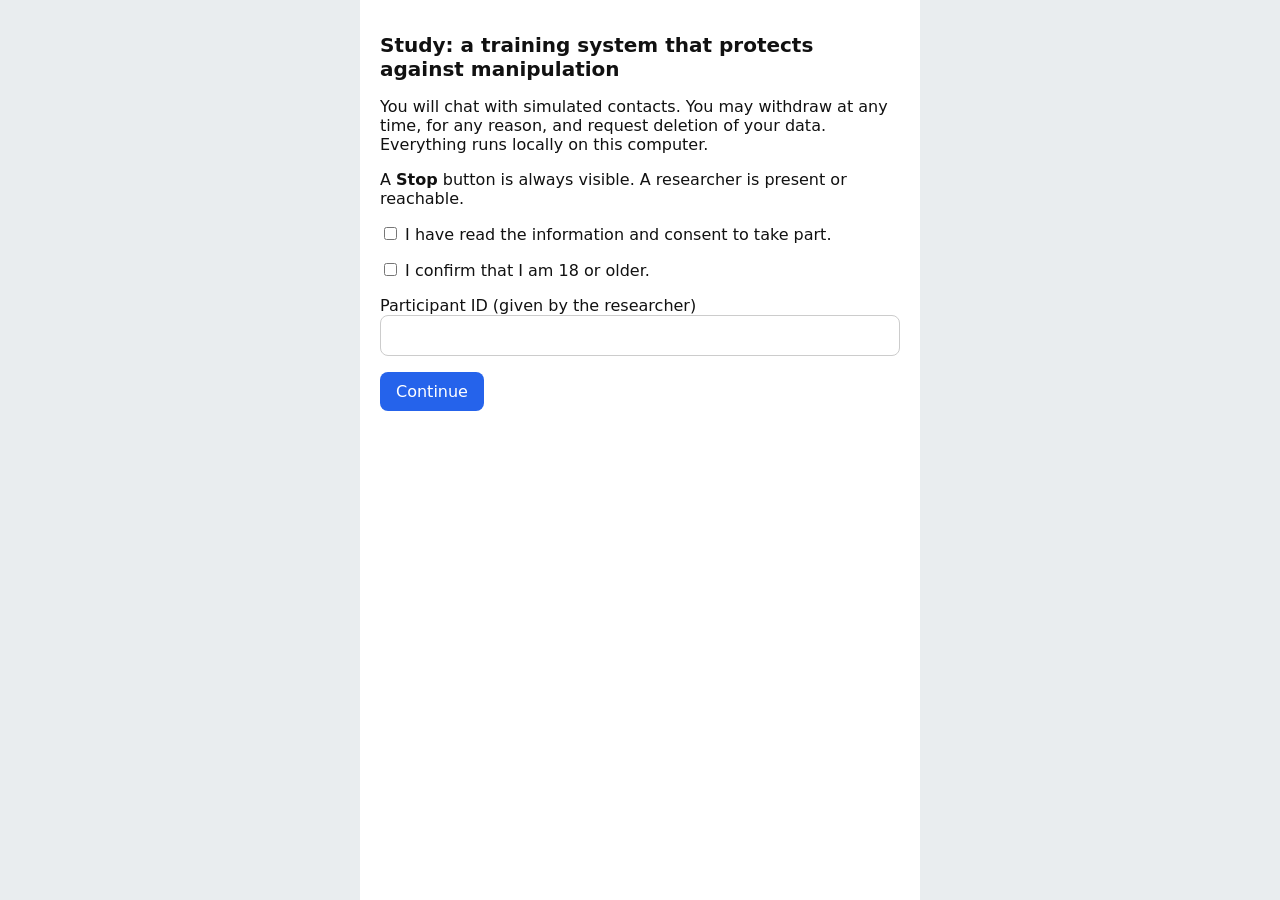
==== frontend/index.html @ 97394e6d "Backend core: safeguards, director, engine, debrief, API, UI, tests, CI Co-Authored-By: Claude Sonne" ====
<!doctype html>
<html lang="en"><head><meta charset="utf-8"><meta name="viewport" content="width=device-width,initial-scale=1">
<title>Training system study</title>
<style>
*{box-sizing:border-box}body{margin:0;font-family:system-ui,sans-serif;background:#e9edef;color:#111}
.wrap{max-width:560px;margin:0 auto;min-height:100vh;display:flex;flex-direction:column;background:#fff}
.pad{padding:20px}h1{font-size:20px}button{font:inherit;padding:10px 16px;border-radius:8px;border:0;background:#2563eb;color:#fff;cursor:pointer}
button.sec{background:#e5e7eb;color:#111}input[type=text]{font:inherit;padding:10px;border:1px solid #ccc;border-radius:8px;width:100%}
#top{display:flex;align-items:center;gap:8px;padding:10px 14px;background:#075e54;color:#fff}#top b{flex:1}
#stop{background:#dc2626}#msgs{flex:1;overflow:auto;padding:12px;background:#efeae2;display:flex;flex-direction:column;gap:6px}
.m{max-width:78%;padding:8px 10px;border-radius:10px;font-size:15px;line-height:1.35;word-wrap:break-word}
.me{align-self:flex-end;background:#d9fdd3}.them{align-self:flex-start;background:#fff}.ctx{align-self:center;font-size:13px;color:#555;background:#fff8;padding:6px 10px;border-radius:8px}
.t{font-size:11px;color:#777;text-align:right}#bar{display:flex;gap:8px;padding:10px;border-top:1px solid #ddd}
.card{border:1px solid #ddd;border-radius:10px;padding:12px;margin:10px 0}.hide{display:none}.typing{font-style:italic;color:#666}
</style></head><body><div class="wrap">
<div id="intro" class="pad"><h1>Study: a training system that protects against manipulation</h1>
<p>You will chat with simulated contacts. You may withdraw at any time, for any reason, and request deletion of your data. Everything runs locally on this computer.</p>
<p>A <b>Stop</b> button is always visible. A researcher is present or reachable.</p>
<p><label><input type="checkbox" id="c1"> I have read the information and consent to take part.</label></p>
<p><label><input type="checkbox" id="c2"> I confirm that I am 18 or older.</label></p>
<p>Participant ID (given by the researcher)<br><input type="text" id="pid"></p>
<button id="go">Continue</button><p id="err" style="color:#b91c1c"></p></div>
<div id="pick" class="pad hide"><h1>Choose who to chat with</h1><div id="plist"></div></div>
<div id="chat" class="hide" style="flex:1;display:none;flex-direction:column">
<div id="top"><b id="who"></b><span id="timer"></span><button id="stop">Stop</button></div>
<div id="msgs"></div><div id="bar"><input type="text" id="inp" placeholder="Type a message" autocomplete="off"><button id="send">Send</button></div></div>
<div id="deb" class="pad hide"></div></div>
<script>
const $=id=>document.getElementById(id);let S=null,pid="",left=0,tick=null,busy=false,debs=[];
const show=id=>{["intro","pick","chat","deb"].forEach(x=>{$(x).style.display=x===id?(x==="chat"?"flex":"block"):"none"})};
const api=async(p,o)=>{const r=await fetch(p,o&&{method:"POST",headers:{"Content-Type":"application/json"},body:JSON.stringify(o)});return r.json()};
show("intro");
$("go").onclick=async()=>{pid=$("pid").value.trim();if(!$("c1").checked||!$("c2").checked||!pid){$("err").textContent="Please tick both boxes and enter your participant ID.";return}
 const ps=await (await fetch("/api/personas")).json();$("plist").innerHTML="";
 ps.forEach(p=>{const b=document.createElement("button");b.textContent="Chat with "+p.name;b.style.margin="6px";b.onclick=()=>start(p);$("plist").appendChild(b)});show("pick")};
async function start(p){const r=await fetch("/api/session",{method:"POST",headers:{"Content-Type":"application/json"},body:JSON.stringify({participant_id:pid,persona_id:p.id,consent:true,age_confirmed:true})});
 if(!r.ok){$("err").textContent="Could not start.";show("intro");return}S=await r.json();S.name=p.name;left=S.limit_seconds;$("who").textContent=p.name;$("msgs").innerHTML="";
 add("ctx",S.context_line);show("chat");clearInterval(tick);tick=setInterval(()=>{left=Math.max(0,left-1);$("timer").textContent=Math.floor(left/60)+":"+String(left%60).padStart(2,"0");if(left<=0)end()},1000)}
const add=(c,t)=>{const d=document.createElement("div");d.className="m "+c;d.textContent=t;if(c!=="ctx"){const s=document.createElement("div");s.className="t";s.textContent=new Date().toLocaleTimeString([],{hour:"2-digit",minute:"2-digit"});d.appendChild(s)}$("msgs").appendChild(d);$("msgs").scrollTop=1e9;return d};
const sleep=ms=>new Promise(r=>setTimeout(r,ms));
async function send(){const t=$("inp").value.trim();if(!t||busy||!S)return;$("inp").value="";add("me",t);busy=true;
 const ty=add("them typing","typing…");const r=await api("/api/session/"+S.sid+"/message",{text:t});
 if(r.ended){ty.remove();return finish()}
 for(const m of r.messages){await sleep(m.delay_ms);ty.remove();add("them",m.text);if(m!==r.messages[r.messages.length-1]){ty.textContent="typing…";$("msgs").appendChild(ty)}}busy=false}
async function end(){if(!S)return;await fetch("/api/session/"+S.sid+"/stop",{method:"POST"});finish()}
async function finish(){clearInterval(tick);const sid=S.sid;S=null;busy=false;
 const d=await (await fetch("/api/session/"+sid+"/debrief")).json();debs.push(d);render(d)}
function render(d){let h="<h1>Debrief</h1><p>This was a simulation of an online manipulator. Here is what you were exposed to.</p>";
 if(d.detail){h+="<p>"+d.detail+"</p>"}else{
 d.cards.forEach(c=>{h+=`<div class="card"><b>${c.strategy}</b> — ${c.primary_pct}% of messages<br>${c.description}<ul>${c.examples.map(e=>"<li>"+e+"</li>").join("")}</ul></div>`});
 h+=`<p>${d.offender_type}</p><p>${d.register}</p><p><small>${d.note}</small></p>`;
 h+="<h2>Support</h2><p>"+d.wellbeing_note+"</p><ul>"+d.helplines.map(l=>`<li><b>${l.name}</b>: ${l.number} (${l.hours})</li>`).join("")+"</ul><small>Helplines last verified "+d.helplines_last_verified+"</small>";
 h+="<p>Researcher: "+d.researcher_contact+"</p>"}
 h+='<p><button id="again">Talk to another persona</button></p>';$("deb").innerHTML=h;show("deb");$("again").onclick=()=>show("pick")}
$("send").onclick=send;$("inp").onkeydown=e=>{if(e.key==="Enter")send()};$("stop").onclick=end;
</script></body></html>
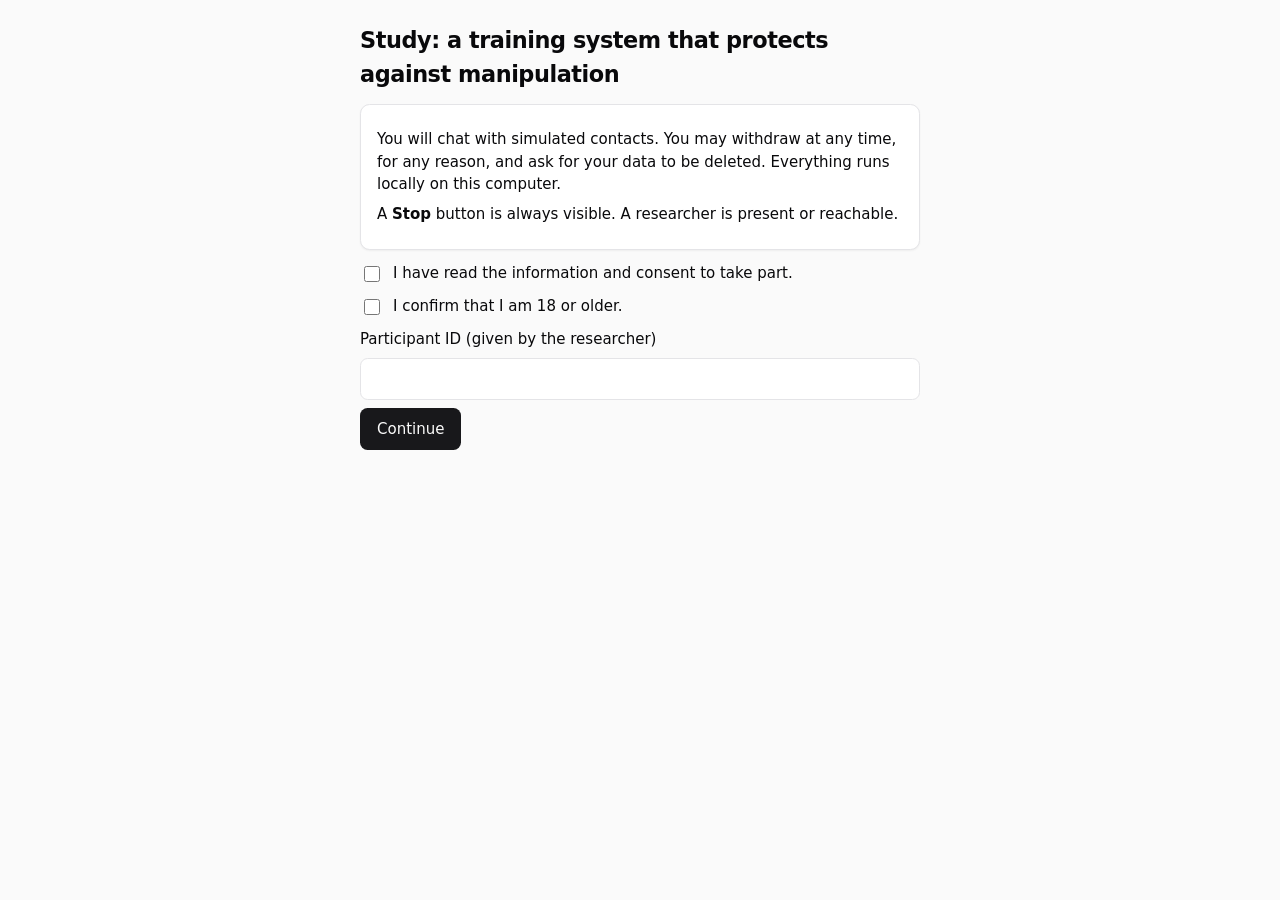
==== commit 3e8350ac: "UI: shadcn-style redesign, support-first ending, a11y, LLM-outage handling Co-Authored-By: Claude So" ====
--- a/frontend/index.html
+++ b/frontend/index.html
@@ -2,55 +2,91 @@
 <html lang="en"><head><meta charset="utf-8"><meta name="viewport" content="width=device-width,initial-scale=1">
 <title>Training system study</title>
 <style>
-*{box-sizing:border-box}body{margin:0;font-family:system-ui,sans-serif;background:#e9edef;color:#111}
-.wrap{max-width:560px;margin:0 auto;min-height:100vh;display:flex;flex-direction:column;background:#fff}
-.pad{padding:20px}h1{font-size:20px}button{font:inherit;padding:10px 16px;border-radius:8px;border:0;background:#2563eb;color:#fff;cursor:pointer}
-button.sec{background:#e5e7eb;color:#111}input[type=text]{font:inherit;padding:10px;border:1px solid #ccc;border-radius:8px;width:100%}
-#top{display:flex;align-items:center;gap:8px;padding:10px 14px;background:#075e54;color:#fff}#top b{flex:1}
-#stop{background:#dc2626}#msgs{flex:1;overflow:auto;padding:12px;background:#efeae2;display:flex;flex-direction:column;gap:6px}
-.m{max-width:78%;padding:8px 10px;border-radius:10px;font-size:15px;line-height:1.35;word-wrap:break-word}
-.me{align-self:flex-end;background:#d9fdd3}.them{align-self:flex-start;background:#fff}.ctx{align-self:center;font-size:13px;color:#555;background:#fff8;padding:6px 10px;border-radius:8px}
-.t{font-size:11px;color:#777;text-align:right}#bar{display:flex;gap:8px;padding:10px;border-top:1px solid #ddd}
-.card{border:1px solid #ddd;border-radius:10px;padding:12px;margin:10px 0}.hide{display:none}.typing{font-style:italic;color:#666}
+/* shadcn/ui-style tokens (zinc), plain CSS so no build step is needed */
+:root{--bg:#fafafa;--card:#fff;--fg:#09090b;--muted:#f4f4f5;--muted-fg:#52525b;--border:#e4e4e7;--primary:#18181b;--primary-fg:#fafafa;
+--destructive:#dc2626;--ring:#a1a1aa;--accent:#2563eb;--radius:.6rem}
+*{box-sizing:border-box}body{margin:0;background:var(--bg);color:var(--fg);font:15px/1.5 ui-sans-serif,system-ui,-apple-system,"Segoe UI",Roboto,sans-serif}
+.wrap{max-width:600px;margin:0 auto;min-height:100vh;display:flex;flex-direction:column}
+.screen{display:none;padding:20px}.screen.on{display:block}#chat.on{display:flex;flex-direction:column;height:100vh;padding:0}
+h1{font-size:1.4rem;letter-spacing:-.02em;margin:.2em 0 .4em}h2{font-size:1.05rem;margin:1.4em 0 .5em}p{margin:.5em 0}
+.card{background:var(--card);border:1px solid var(--border);border-radius:var(--radius);padding:16px;margin:12px 0;box-shadow:0 1px 2px #0000000d}
+.btn{font:inherit;font-weight:500;padding:.55rem 1rem;border-radius:calc(var(--radius) - 2px);border:1px solid transparent;background:var(--primary);color:var(--primary-fg);cursor:pointer}
+.btn:hover{opacity:.9}.btn:disabled{opacity:.5;cursor:not-allowed}.btn.outline{background:var(--card);color:var(--fg);border-color:var(--border)}
+.btn.destructive{background:var(--destructive);color:#fff}.btn.block{width:100%;text-align:left;margin:6px 0;display:flex;gap:12px;align-items:center}
+:focus-visible{outline:2px solid var(--ring);outline-offset:2px}
+input[type=text]{font:inherit;width:100%;padding:.55rem .75rem;border:1px solid var(--border);border-radius:calc(var(--radius) - 2px);background:#fff}
+label.check{display:flex;gap:10px;align-items:flex-start;margin:10px 0}label.check input{margin-top:4px;width:16px;height:16px}
+.err{color:var(--destructive);min-height:1.4em}.small{font-size:.8rem;color:var(--muted-fg)}
+.avatar{width:36px;height:36px;border-radius:50%;background:var(--muted);color:var(--fg);display:grid;place-items:center;font-weight:600;flex:none}
+#top{display:flex;align-items:center;gap:10px;padding:10px 14px;background:var(--card);border-bottom:1px solid var(--border)}
+#top .nm{flex:1;line-height:1.2}#top .nm small{display:block;color:var(--muted-fg);font-size:.75rem}
+.pill{font-variant-numeric:tabular-nums;background:var(--muted);border-radius:999px;padding:.2rem .7rem;font-size:.85rem}
+#msgs{flex:1;overflow:auto;padding:14px;display:flex;flex-direction:column;gap:6px;background:var(--bg)}
+.m{max-width:80%;padding:8px 12px;border-radius:16px;word-wrap:break-word;white-space:pre-wrap}
+.me{align-self:flex-end;background:var(--primary);color:var(--primary-fg);border-bottom-right-radius:4px}
+.them{align-self:flex-start;background:var(--muted);border-bottom-left-radius:4px}
+.ctx{align-self:center;text-align:center;font-size:.8rem;color:var(--muted-fg);background:var(--card);border:1px solid var(--border);padding:6px 12px;border-radius:999px;max-width:92%}
+.t{font-size:.68rem;opacity:.7;margin-top:2px;text-align:right}
+.dots span{display:inline-block;width:6px;height:6px;margin:0 2px;border-radius:50%;background:var(--muted-fg);animation:b 1.2s infinite}
+.dots span:nth-child(2){animation-delay:.15s}.dots span:nth-child(3){animation-delay:.3s}
+@keyframes b{0%,60%,100%{opacity:.3}30%{opacity:1}}@media(prefers-reduced-motion:reduce){.dots span{animation:none}}
+#bar{display:flex;gap:8px;padding:10px 12px;border-top:1px solid var(--border);background:var(--card)}
+.bar{height:8px;background:var(--muted);border-radius:99px;overflow:hidden;margin:8px 0}.bar i{display:block;height:100%;background:var(--accent)}
+.badge{display:inline-block;background:var(--muted);border-radius:999px;padding:.1rem .6rem;font-size:.8rem;font-weight:600;margin-left:6px}
+.support{border-color:#fca5a5;background:#fef2f2}.ex{margin:.4rem 0 0;padding-left:1.1rem;color:var(--muted-fg)}
+ul.lines{list-style:none;padding:0;margin:.5rem 0}ul.lines li{padding:.5rem 0;border-top:1px solid var(--border)}ul.lines li:first-child{border-top:0}
 </style></head><body><div class="wrap">
-<div id="intro" class="pad"><h1>Study: a training system that protects against manipulation</h1>
-<p>You will chat with simulated contacts. You may withdraw at any time, for any reason, and request deletion of your data. Everything runs locally on this computer.</p>
-<p>A <b>Stop</b> button is always visible. A researcher is present or reachable.</p>
-<p><label><input type="checkbox" id="c1"> I have read the information and consent to take part.</label></p>
-<p><label><input type="checkbox" id="c2"> I confirm that I am 18 or older.</label></p>
-<p>Participant ID (given by the researcher)<br><input type="text" id="pid"></p>
-<button id="go">Continue</button><p id="err" style="color:#b91c1c"></p></div>
-<div id="pick" class="pad hide"><h1>Choose who to chat with</h1><div id="plist"></div></div>
-<div id="chat" class="hide" style="flex:1;display:none;flex-direction:column">
-<div id="top"><b id="who"></b><span id="timer"></span><button id="stop">Stop</button></div>
-<div id="msgs"></div><div id="bar"><input type="text" id="inp" placeholder="Type a message" autocomplete="off"><button id="send">Send</button></div></div>
-<div id="deb" class="pad hide"></div></div>
+<main id="intro" class="screen on"><h1>Study: a training system that protects against manipulation</h1>
+<div class="card"><p>You will chat with simulated contacts. You may withdraw at any time, for any reason, and ask for your data to be deleted. Everything runs locally on this computer.</p>
+<p>A <b>Stop</b> button is always visible. A researcher is present or reachable.</p></div>
+<label class="check"><input type="checkbox" id="c1"><span>I have read the information and consent to take part.</span></label>
+<label class="check"><input type="checkbox" id="c2"><span>I confirm that I am 18 or older.</span></label>
+<p><label for="pid">Participant ID (given by the researcher)</label></p><input type="text" id="pid" autocomplete="off">
+<p><button class="btn" id="go">Continue</button></p><p class="err" id="err" role="alert"></p></main>
+<main id="pick" class="screen"><h1>Choose who to chat with</h1><p class="small">You can talk to more than one person, one chat each.</p><div id="plist"></div></main>
+<main id="chat" class="screen">
+<header id="top"><div class="avatar" id="av"></div><div class="nm"><b id="who"></b><small>messaging app</small></div>
+<span class="pill" id="timer" role="timer" aria-label="Time remaining"></span><button class="btn destructive" id="stop">Stop</button></header>
+<div id="msgs" role="log" aria-live="polite" aria-label="Conversation"></div>
+<form id="bar"><input type="text" id="inp" placeholder="Type a message" autocomplete="off" aria-label="Message"><button class="btn" id="send" type="submit">Send</button></form></main>
+<main id="deb" class="screen"></main></div>
 <script>
-const $=id=>document.getElementById(id);let S=null,pid="",left=0,tick=null,busy=false,debs=[];
-const show=id=>{["intro","pick","chat","deb"].forEach(x=>{$(x).style.display=x===id?(x==="chat"?"flex":"block"):"none"})};
-const api=async(p,o)=>{const r=await fetch(p,o&&{method:"POST",headers:{"Content-Type":"application/json"},body:JSON.stringify(o)});return r.json()};
-show("intro");
+const $=id=>document.getElementById(id);let S=null,pid="",left=0,tick=null,busy=false;
+const esc=s=>String(s).replace(/[&<>"]/g,c=>({"&":"&amp;","<":"&lt;",">":"&gt;",'"':"&quot;"}[c]));
+const show=id=>["intro","pick","chat","deb"].forEach(x=>$(x).classList.toggle("on",x===id));
+const post=(p,b)=>fetch(p,{method:"POST",headers:{"Content-Type":"application/json"},body:JSON.stringify(b||{})});
 $("go").onclick=async()=>{pid=$("pid").value.trim();if(!$("c1").checked||!$("c2").checked||!pid){$("err").textContent="Please tick both boxes and enter your participant ID.";return}
- const ps=await (await fetch("/api/personas")).json();$("plist").innerHTML="";
- ps.forEach(p=>{const b=document.createElement("button");b.textContent="Chat with "+p.name;b.style.margin="6px";b.onclick=()=>start(p);$("plist").appendChild(b)});show("pick")};
-async function start(p){const r=await fetch("/api/session",{method:"POST",headers:{"Content-Type":"application/json"},body:JSON.stringify({participant_id:pid,persona_id:p.id,consent:true,age_confirmed:true})});
- if(!r.ok){$("err").textContent="Could not start.";show("intro");return}S=await r.json();S.name=p.name;left=S.limit_seconds;$("who").textContent=p.name;$("msgs").innerHTML="";
- add("ctx",S.context_line);show("chat");clearInterval(tick);tick=setInterval(()=>{left=Math.max(0,left-1);$("timer").textContent=Math.floor(left/60)+":"+String(left%60).padStart(2,"0");if(left<=0)end()},1000)}
-const add=(c,t)=>{const d=document.createElement("div");d.className="m "+c;d.textContent=t;if(c!=="ctx"){const s=document.createElement("div");s.className="t";s.textContent=new Date().toLocaleTimeString([],{hour:"2-digit",minute:"2-digit"});d.appendChild(s)}$("msgs").appendChild(d);$("msgs").scrollTop=1e9;return d};
+ $("err").textContent="";const ps=await (await fetch("/api/personas")).json();$("plist").innerHTML="";
+ ps.forEach(p=>{const b=document.createElement("button");b.className="btn outline block";b.innerHTML=`<span class="avatar">${esc(p.name[0])}</span><span><b>${esc(p.name)}</b><br><small class="small">Start a chat</small></span>`;b.onclick=()=>start(p);$("plist").appendChild(b)});show("pick")};
+async function start(p){const r=await post("/api/session",{participant_id:pid,persona_id:p.id,consent:true,age_confirmed:true});
+ if(!r.ok){$("err").textContent="Could not start the session. Tell the researcher.";show("intro");return}
+ S=await r.json();left=S.limit_seconds;$("who").textContent=p.name;$("av").textContent=p.name[0];$("msgs").innerHTML="";add("ctx",S.context_line);show("chat");$("inp").focus();
+ clearInterval(tick);paint();tick=setInterval(()=>{left=Math.max(0,left-1);paint();if(left<=0)end()},1000)}
+const paint=()=>$("timer").textContent=Math.floor(left/60)+":"+String(left%60).padStart(2,"0");
+function add(c,t,html){const d=document.createElement("div");d.className="m "+c;if(html)d.innerHTML=html;else d.textContent=t;
+ if(c==="me"||c==="them"){const s=document.createElement("div");s.className="t";s.textContent=new Date().toLocaleTimeString([],{hour:"2-digit",minute:"2-digit"});d.appendChild(s)}$("msgs").appendChild(d);$("msgs").scrollTop=1e9;return d}
+const typing=()=>add("them","",'<span class="dots" aria-label="typing"><span></span><span></span><span></span></span>');
 const sleep=ms=>new Promise(r=>setTimeout(r,ms));
-async function send(){const t=$("inp").value.trim();if(!t||busy||!S)return;$("inp").value="";add("me",t);busy=true;
- const ty=add("them typing","typing…");const r=await api("/api/session/"+S.sid+"/message",{text:t});
- if(r.ended){ty.remove();return finish()}
- for(const m of r.messages){await sleep(m.delay_ms);ty.remove();add("them",m.text);if(m!==r.messages[r.messages.length-1]){ty.textContent="typing…";$("msgs").appendChild(ty)}}busy=false}
-async function end(){if(!S)return;await fetch("/api/session/"+S.sid+"/stop",{method:"POST"});finish()}
-async function finish(){clearInterval(tick);const sid=S.sid;S=null;busy=false;
- const d=await (await fetch("/api/session/"+sid+"/debrief")).json();debs.push(d);render(d)}
-function render(d){let h="<h1>Debrief</h1><p>This was a simulation of an online manipulator. Here is what you were exposed to.</p>";
- if(d.detail){h+="<p>"+d.detail+"</p>"}else{
- d.cards.forEach(c=>{h+=`<div class="card"><b>${c.strategy}</b> — ${c.primary_pct}% of messages<br>${c.description}<ul>${c.examples.map(e=>"<li>"+e+"</li>").join("")}</ul></div>`});
- h+=`<p>${d.offender_type}</p><p>${d.register}</p><p><small>${d.note}</small></p>`;
- h+="<h2>Support</h2><p>"+d.wellbeing_note+"</p><ul>"+d.helplines.map(l=>`<li><b>${l.name}</b>: ${l.number} (${l.hours})</li>`).join("")+"</ul><small>Helplines last verified "+d.helplines_last_verified+"</small>";
- h+="<p>Researcher: "+d.researcher_contact+"</p>"}
- h+='<p><button id="again">Talk to another persona</button></p>';$("deb").innerHTML=h;show("deb");$("again").onclick=()=>show("pick")}
-$("send").onclick=send;$("inp").onkeydown=e=>{if(e.key==="Enter")send()};$("stop").onclick=end;
+$("bar").onsubmit=async e=>{e.preventDefault();const t=$("inp").value.trim();if(!t||busy||!S)return;$("inp").value="";add("me",t);busy=true;$("send").disabled=true;
+ const sid=S.sid,ty=typing();let r;
+ try{const res=await post("/api/session/"+sid+"/message",{text:t});if(!res.ok)throw 0;r=await res.json()}
+ catch{ty.remove();add("ctx","Connection problem with the chat service. Please tell the researcher. You can still press Stop.");busy=false;$("send").disabled=false;return}
+ ty.remove();if(r.ended){return finish(sid,r.support)}
+ for(let i=0;i<r.messages.length;i++){const m=r.messages[i],ty2=typing();await sleep(m.delay_ms);ty2.remove();if(!S)return;add("them",m.text)}
+ busy=false;$("send").disabled=false;$("inp").focus()};
+async function end(){if(!S)return;const sid=S.sid;await post("/api/session/"+sid+"/stop");finish(sid,false)}
+async function finish(sid,support){clearInterval(tick);S=null;busy=false;$("send").disabled=false;
+ const r=await fetch("/api/session/"+sid+"/debrief");const d=await r.json();render(d,support,r.ok)}
+const lines=d=>`<ul class="lines">${d.helplines.map(l=>`<li><b>${esc(l.name)}</b><br>${esc(l.number)} <span class="small">· ${esc(l.hours)}</span></li>`).join("")}</ul><p class="small">Helplines last verified ${esc(d.helplines_last_verified)}</p>`;
+function render(d,support,ok){let h="";
+ if(!ok){h=`<h1>Session ended</h1><p>The debrief could not be built: ${esc(d.detail||"unknown error")}. Please tell the researcher.</p>`}
+ else{
+  if(support)h+=`<div class="card support"><b>This conversation has ended.</b><p>${esc(d.wellbeing_note)}</p>${lines(d)}</div>`;
+  h+=`<h1>Debrief</h1><p>This was a simulation of an online manipulator. Here is what you were exposed to.</p>`;
+  d.cards.forEach(c=>{h+=`<div class="card"><b>${esc(c.strategy)}</b><span class="badge">${c.primary_pct}%</span><div class="bar"><i style="width:${c.primary_pct}%"></i></div><p>${esc(c.description)}</p>${c.examples.length?`<p class="small">From your chat:</p><ul class="ex">${c.examples.map(e=>`<li>${esc(e)}</li>`).join("")}</ul>`:""}</div>`});
+  h+=`<div class="card"><p>${esc(d.offender_type)}</p><p>${esc(d.register)}</p><p class="small">${esc(d.note)}</p></div>`;
+  if(!support)h+=`<h2>Support</h2><div class="card">${esc(d.wellbeing_note)}${lines(d)}</div>`;
+  h+=`<p>Researcher: ${esc(d.researcher_contact)}</p>`}
+ h+=`<p><button class="btn outline" id="again">Talk to another persona</button></p>`;$("deb").innerHTML=h;show("deb");window.scrollTo(0,0);$("again").onclick=()=>show("pick")}
+$("stop").onclick=end;
 </script></body></html>
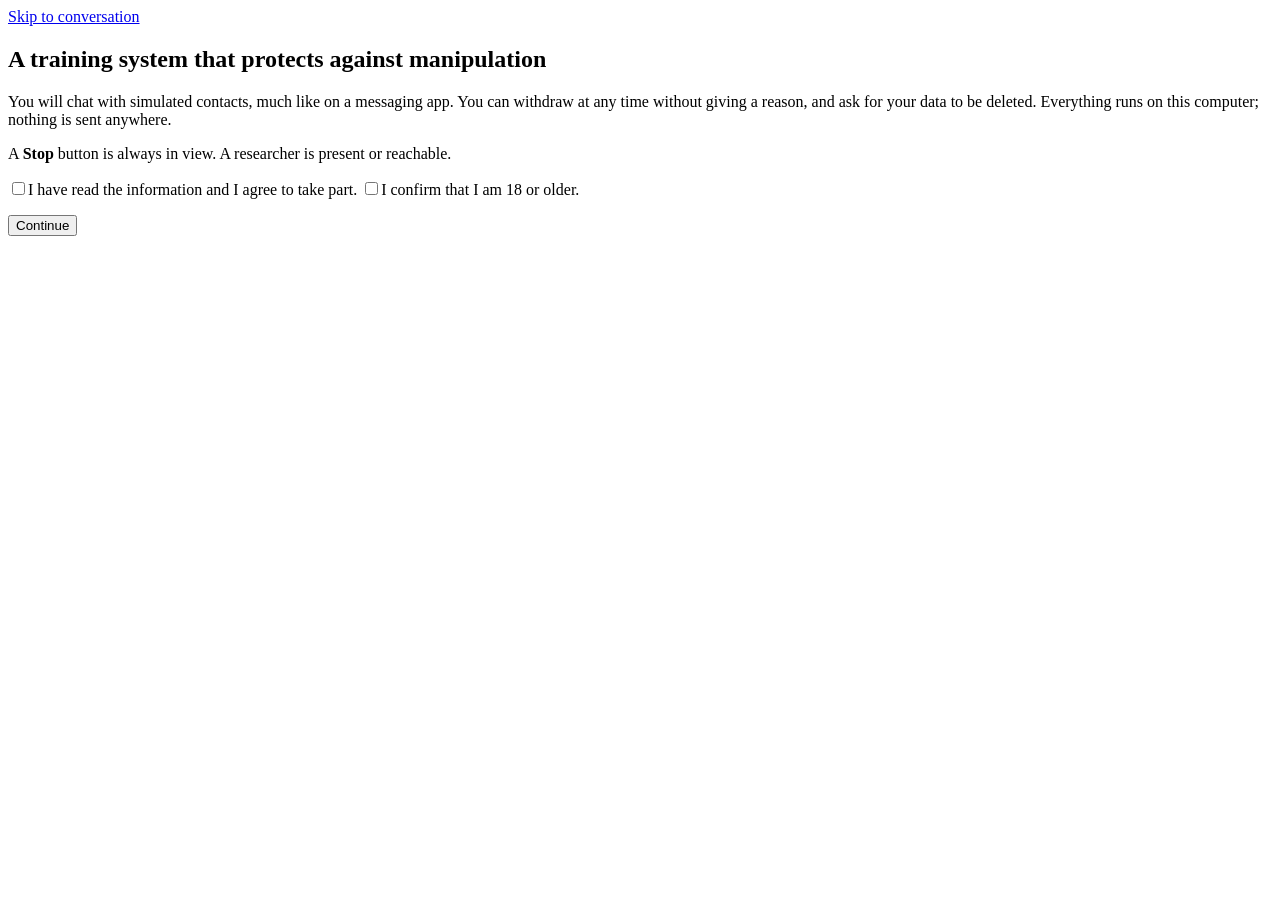
==== commit fe44044f: "Clay UI redesign (laptop-first, multi-thread), no visible timer, server-side idle timeout, summary +" ====
--- a/frontend/index.html
+++ b/frontend/index.html
@@ -1,92 +1,37 @@
 <!doctype html>
 <html lang="en"><head><meta charset="utf-8"><meta name="viewport" content="width=device-width,initial-scale=1">
-<title>Training system study</title>
-<style>
-/* shadcn/ui-style tokens (zinc), plain CSS so no build step is needed */
-:root{--bg:#fafafa;--card:#fff;--fg:#09090b;--muted:#f4f4f5;--muted-fg:#52525b;--border:#e4e4e7;--primary:#18181b;--primary-fg:#fafafa;
---destructive:#dc2626;--ring:#a1a1aa;--accent:#2563eb;--radius:.6rem}
-*{box-sizing:border-box}body{margin:0;background:var(--bg);color:var(--fg);font:15px/1.5 ui-sans-serif,system-ui,-apple-system,"Segoe UI",Roboto,sans-serif}
-.wrap{max-width:600px;margin:0 auto;min-height:100vh;display:flex;flex-direction:column}
-.screen{display:none;padding:20px}.screen.on{display:block}#chat.on{display:flex;flex-direction:column;height:100vh;padding:0}
-h1{font-size:1.4rem;letter-spacing:-.02em;margin:.2em 0 .4em}h2{font-size:1.05rem;margin:1.4em 0 .5em}p{margin:.5em 0}
-.card{background:var(--card);border:1px solid var(--border);border-radius:var(--radius);padding:16px;margin:12px 0;box-shadow:0 1px 2px #0000000d}
-.btn{font:inherit;font-weight:500;padding:.55rem 1rem;border-radius:calc(var(--radius) - 2px);border:1px solid transparent;background:var(--primary);color:var(--primary-fg);cursor:pointer}
-.btn:hover{opacity:.9}.btn:disabled{opacity:.5;cursor:not-allowed}.btn.outline{background:var(--card);color:var(--fg);border-color:var(--border)}
-.btn.destructive{background:var(--destructive);color:#fff}.btn.block{width:100%;text-align:left;margin:6px 0;display:flex;gap:12px;align-items:center}
-:focus-visible{outline:2px solid var(--ring);outline-offset:2px}
-input[type=text]{font:inherit;width:100%;padding:.55rem .75rem;border:1px solid var(--border);border-radius:calc(var(--radius) - 2px);background:#fff}
-label.check{display:flex;gap:10px;align-items:flex-start;margin:10px 0}label.check input{margin-top:4px;width:16px;height:16px}
-.err{color:var(--destructive);min-height:1.4em}.small{font-size:.8rem;color:var(--muted-fg)}
-.avatar{width:36px;height:36px;border-radius:50%;background:var(--muted);color:var(--fg);display:grid;place-items:center;font-weight:600;flex:none}
-#top{display:flex;align-items:center;gap:10px;padding:10px 14px;background:var(--card);border-bottom:1px solid var(--border)}
-#top .nm{flex:1;line-height:1.2}#top .nm small{display:block;color:var(--muted-fg);font-size:.75rem}
-.pill{font-variant-numeric:tabular-nums;background:var(--muted);border-radius:999px;padding:.2rem .7rem;font-size:.85rem}
-#msgs{flex:1;overflow:auto;padding:14px;display:flex;flex-direction:column;gap:6px;background:var(--bg)}
-.m{max-width:80%;padding:8px 12px;border-radius:16px;word-wrap:break-word;white-space:pre-wrap}
-.me{align-self:flex-end;background:var(--primary);color:var(--primary-fg);border-bottom-right-radius:4px}
-.them{align-self:flex-start;background:var(--muted);border-bottom-left-radius:4px}
-.ctx{align-self:center;text-align:center;font-size:.8rem;color:var(--muted-fg);background:var(--card);border:1px solid var(--border);padding:6px 12px;border-radius:999px;max-width:92%}
-.t{font-size:.68rem;opacity:.7;margin-top:2px;text-align:right}
-.dots span{display:inline-block;width:6px;height:6px;margin:0 2px;border-radius:50%;background:var(--muted-fg);animation:b 1.2s infinite}
-.dots span:nth-child(2){animation-delay:.15s}.dots span:nth-child(3){animation-delay:.3s}
-@keyframes b{0%,60%,100%{opacity:.3}30%{opacity:1}}@media(prefers-reduced-motion:reduce){.dots span{animation:none}}
-#bar{display:flex;gap:8px;padding:10px 12px;border-top:1px solid var(--border);background:var(--card)}
-.bar{height:8px;background:var(--muted);border-radius:99px;overflow:hidden;margin:8px 0}.bar i{display:block;height:100%;background:var(--accent)}
-.badge{display:inline-block;background:var(--muted);border-radius:999px;padding:.1rem .6rem;font-size:.8rem;font-weight:600;margin-left:6px}
-.support{border-color:#fca5a5;background:#fef2f2}.ex{margin:.4rem 0 0;padding-left:1.1rem;color:var(--muted-fg)}
-ul.lines{list-style:none;padding:0;margin:.5rem 0}ul.lines li{padding:.5rem 0;border-top:1px solid var(--border)}ul.lines li:first-child{border-top:0}
-</style></head><body><div class="wrap">
-<main id="intro" class="screen on"><h1>Study: a training system that protects against manipulation</h1>
-<div class="card"><p>You will chat with simulated contacts. You may withdraw at any time, for any reason, and ask for your data to be deleted. Everything runs locally on this computer.</p>
-<p>A <b>Stop</b> button is always visible. A researcher is present or reachable.</p></div>
-<label class="check"><input type="checkbox" id="c1"><span>I have read the information and consent to take part.</span></label>
-<label class="check"><input type="checkbox" id="c2"><span>I confirm that I am 18 or older.</span></label>
-<p><label for="pid">Participant ID (given by the researcher)</label></p><input type="text" id="pid" autocomplete="off">
-<p><button class="btn" id="go">Continue</button></p><p class="err" id="err" role="alert"></p></main>
-<main id="pick" class="screen"><h1>Choose who to chat with</h1><p class="small">You can talk to more than one person, one chat each.</p><div id="plist"></div></main>
-<main id="chat" class="screen">
-<header id="top"><div class="avatar" id="av"></div><div class="nm"><b id="who"></b><small>messaging app</small></div>
-<span class="pill" id="timer" role="timer" aria-label="Time remaining"></span><button class="btn destructive" id="stop">Stop</button></header>
-<div id="msgs" role="log" aria-live="polite" aria-label="Conversation"></div>
-<form id="bar"><input type="text" id="inp" placeholder="Type a message" autocomplete="off" aria-label="Message"><button class="btn" id="send" type="submit">Send</button></form></main>
-<main id="deb" class="screen"></main></div>
-<script>
-const $=id=>document.getElementById(id);let S=null,pid="",left=0,tick=null,busy=false;
-const esc=s=>String(s).replace(/[&<>"]/g,c=>({"&":"&amp;","<":"&lt;",">":"&gt;",'"':"&quot;"}[c]));
-const show=id=>["intro","pick","chat","deb"].forEach(x=>$(x).classList.toggle("on",x===id));
-const post=(p,b)=>fetch(p,{method:"POST",headers:{"Content-Type":"application/json"},body:JSON.stringify(b||{})});
-$("go").onclick=async()=>{pid=$("pid").value.trim();if(!$("c1").checked||!$("c2").checked||!pid){$("err").textContent="Please tick both boxes and enter your participant ID.";return}
- $("err").textContent="";const ps=await (await fetch("/api/personas")).json();$("plist").innerHTML="";
- ps.forEach(p=>{const b=document.createElement("button");b.className="btn outline block";b.innerHTML=`<span class="avatar">${esc(p.name[0])}</span><span><b>${esc(p.name)}</b><br><small class="small">Start a chat</small></span>`;b.onclick=()=>start(p);$("plist").appendChild(b)});show("pick")};
-async function start(p){const r=await post("/api/session",{participant_id:pid,persona_id:p.id,consent:true,age_confirmed:true});
- if(!r.ok){$("err").textContent="Could not start the session. Tell the researcher.";show("intro");return}
- S=await r.json();left=S.limit_seconds;$("who").textContent=p.name;$("av").textContent=p.name[0];$("msgs").innerHTML="";add("ctx",S.context_line);show("chat");$("inp").focus();
- clearInterval(tick);paint();tick=setInterval(()=>{left=Math.max(0,left-1);paint();if(left<=0)end()},1000)}
-const paint=()=>$("timer").textContent=Math.floor(left/60)+":"+String(left%60).padStart(2,"0");
-function add(c,t,html){const d=document.createElement("div");d.className="m "+c;if(html)d.innerHTML=html;else d.textContent=t;
- if(c==="me"||c==="them"){const s=document.createElement("div");s.className="t";s.textContent=new Date().toLocaleTimeString([],{hour:"2-digit",minute:"2-digit"});d.appendChild(s)}$("msgs").appendChild(d);$("msgs").scrollTop=1e9;return d}
-const typing=()=>add("them","",'<span class="dots" aria-label="typing"><span></span><span></span><span></span></span>');
-const sleep=ms=>new Promise(r=>setTimeout(r,ms));
-$("bar").onsubmit=async e=>{e.preventDefault();const t=$("inp").value.trim();if(!t||busy||!S)return;$("inp").value="";add("me",t);busy=true;$("send").disabled=true;
- const sid=S.sid,ty=typing();let r;
- try{const res=await post("/api/session/"+sid+"/message",{text:t});if(!res.ok)throw 0;r=await res.json()}
- catch{ty.remove();add("ctx","Connection problem with the chat service. Please tell the researcher. You can still press Stop.");busy=false;$("send").disabled=false;return}
- ty.remove();if(r.ended){return finish(sid,r.support)}
- for(let i=0;i<r.messages.length;i++){const m=r.messages[i],ty2=typing();await sleep(m.delay_ms);ty2.remove();if(!S)return;add("them",m.text)}
- busy=false;$("send").disabled=false;$("inp").focus()};
-async function end(){if(!S)return;const sid=S.sid;await post("/api/session/"+sid+"/stop");finish(sid,false)}
-async function finish(sid,support){clearInterval(tick);S=null;busy=false;$("send").disabled=false;
- const r=await fetch("/api/session/"+sid+"/debrief");const d=await r.json();render(d,support,r.ok)}
-const lines=d=>`<ul class="lines">${d.helplines.map(l=>`<li><b>${esc(l.name)}</b><br>${esc(l.number)} <span class="small">· ${esc(l.hours)}</span></li>`).join("")}</ul><p class="small">Helplines last verified ${esc(d.helplines_last_verified)}</p>`;
-function render(d,support,ok){let h="";
- if(!ok){h=`<h1>Session ended</h1><p>The debrief could not be built: ${esc(d.detail||"unknown error")}. Please tell the researcher.</p>`}
- else{
-  if(support)h+=`<div class="card support"><b>This conversation has ended.</b><p>${esc(d.wellbeing_note)}</p>${lines(d)}</div>`;
-  h+=`<h1>Debrief</h1><p>This was a simulation of an online manipulator. Here is what you were exposed to.</p>`;
-  d.cards.forEach(c=>{h+=`<div class="card"><b>${esc(c.strategy)}</b><span class="badge">${c.primary_pct}%</span><div class="bar"><i style="width:${c.primary_pct}%"></i></div><p>${esc(c.description)}</p>${c.examples.length?`<p class="small">From your chat:</p><ul class="ex">${c.examples.map(e=>`<li>${esc(e)}</li>`).join("")}</ul>`:""}</div>`});
-  h+=`<div class="card"><p>${esc(d.offender_type)}</p><p>${esc(d.register)}</p><p class="small">${esc(d.note)}</p></div>`;
-  if(!support)h+=`<h2>Support</h2><div class="card">${esc(d.wellbeing_note)}${lines(d)}</div>`;
-  h+=`<p>Researcher: ${esc(d.researcher_contact)}</p>`}
- h+=`<p><button class="btn outline" id="again">Talk to another persona</button></p>`;$("deb").innerHTML=h;show("deb");window.scrollTo(0,0);$("again").onclick=()=>show("pick")}
-$("stop").onclick=end;
-</script></body></html>
+<title>Training system study</title><link rel="stylesheet" href="/static/styles.css"></head>
+<body>
+<a class="skip" href="#pane">Skip to conversation</a>
+
+<main id="gate" class="gate"><div class="clay gate-card">
+  <div class="steps" aria-hidden="true"><i class="on"></i><i id="st2"></i></div>
+  <section id="g1">
+    <h1>A training system that protects against manipulation</h1>
+    <p class="muted">You will chat with simulated contacts, much like on a messaging app. You can withdraw at any time without giving a reason, and ask for your data to be deleted. Everything runs on this computer; nothing is sent anywhere.</p>
+    <p class="muted">A <b>Stop</b> button is always in view. A researcher is present or reachable.</p>
+    <label class="check"><input type="checkbox" id="c1"><span>I have read the information and I agree to take part.</span></label>
+    <label class="check"><input type="checkbox" id="c2"><span>I confirm that I am 18 or older.</span></label>
+    <p class="err" id="err1" role="alert"></p>
+    <p><button class="btn primary" id="next1">Continue</button></p>
+  </section>
+  <section id="g2" hidden>
+    <h1>Your participant ID</h1>
+    <p class="muted">The researcher will give you an ID. We never ask for your name.</p>
+    <p><label class="small muted" for="pid">Participant ID</label></p>
+    <input class="field" id="pid" autocomplete="off" spellcheck="false" maxlength="40">
+    <p class="err" id="err" role="alert"></p>
+    <p><button class="btn" id="back1">Back</button> <button class="btn primary" id="go">Begin</button></p>
+  </section>
+</div></main>
+
+<div id="stage" hidden>
+  <aside id="side" class="clay" aria-label="Conversations">
+    <header><h2>Messages</h2><span class="chip" id="pidchip"></span></header>
+    <nav id="threads" aria-label="People you can chat with"></nav>
+    <footer><button class="btn" id="sumbtn" disabled>Overall summary</button></footer>
+  </aside>
+  <section id="pane" class="clay" tabindex="-1"></section>
+</div>
+<script src="/static/app.js"></script>
+</body></html>
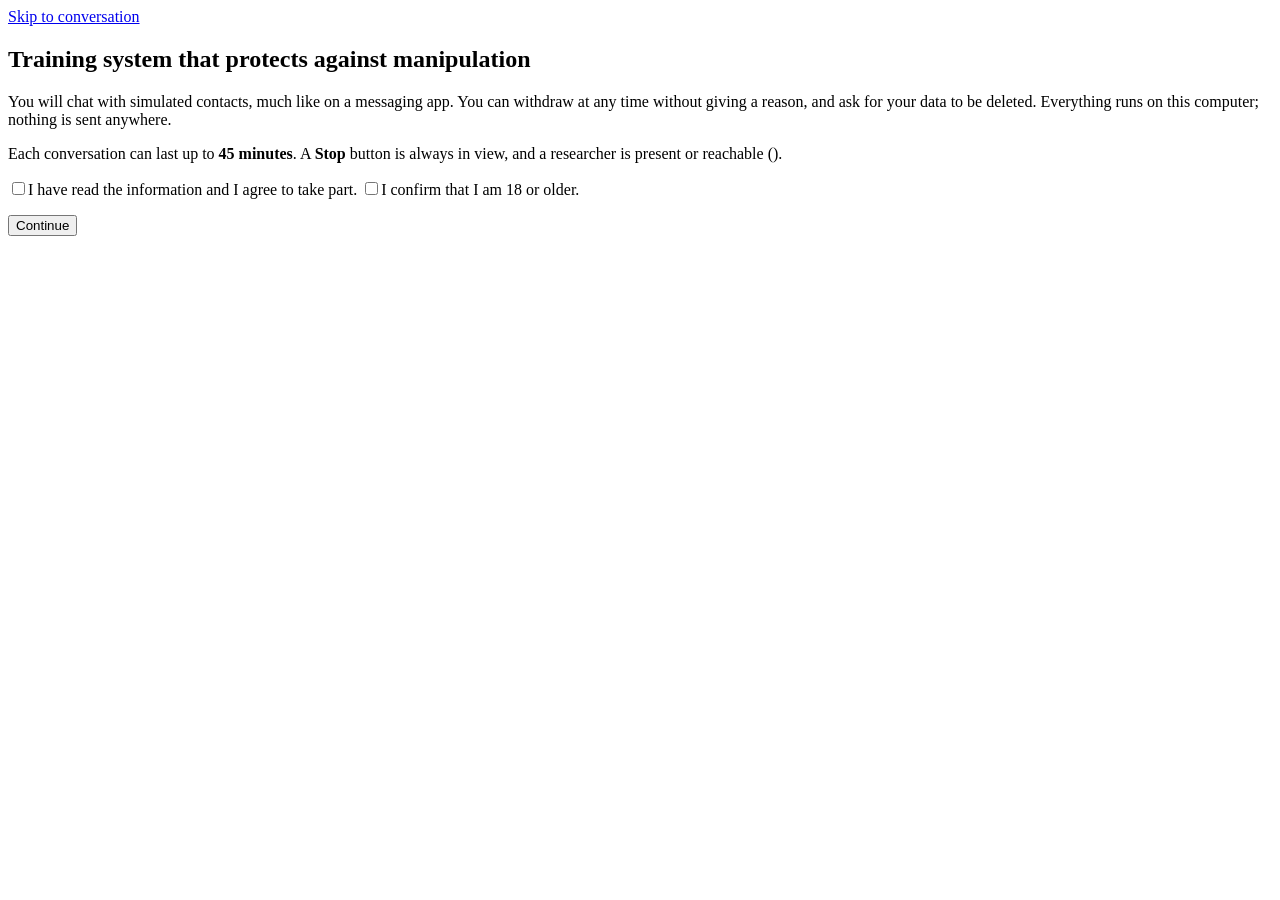
==== commit d1cdee56: "Ethics ceiling in code, stage 6 onset, study config, researcher log viewer, model/llama setup script" ====
--- a/frontend/index.html
+++ b/frontend/index.html
@@ -7,9 +7,9 @@
 <main id="gate" class="gate"><div class="clay gate-card">
   <div class="steps" aria-hidden="true"><i class="on"></i><i id="st2"></i></div>
   <section id="g1">
-    <h1>A training system that protects against manipulation</h1>
+    <h1 id="title">Training system that protects against manipulation</h1>
     <p class="muted">You will chat with simulated contacts, much like on a messaging app. You can withdraw at any time without giving a reason, and ask for your data to be deleted. Everything runs on this computer; nothing is sent anywhere.</p>
-    <p class="muted">A <b>Stop</b> button is always in view. A researcher is present or reachable.</p>
+    <p class="muted">Each conversation can last up to <b><span id="maxmin">45</span> minutes</b>. A <b>Stop</b> button is always in view, and a researcher is present or reachable (<span id="rname"></span>).</p>
     <label class="check"><input type="checkbox" id="c1"><span>I have read the information and I agree to take part.</span></label>
     <label class="check"><input type="checkbox" id="c2"><span>I confirm that I am 18 or older.</span></label>
     <p class="err" id="err1" role="alert"></p>
